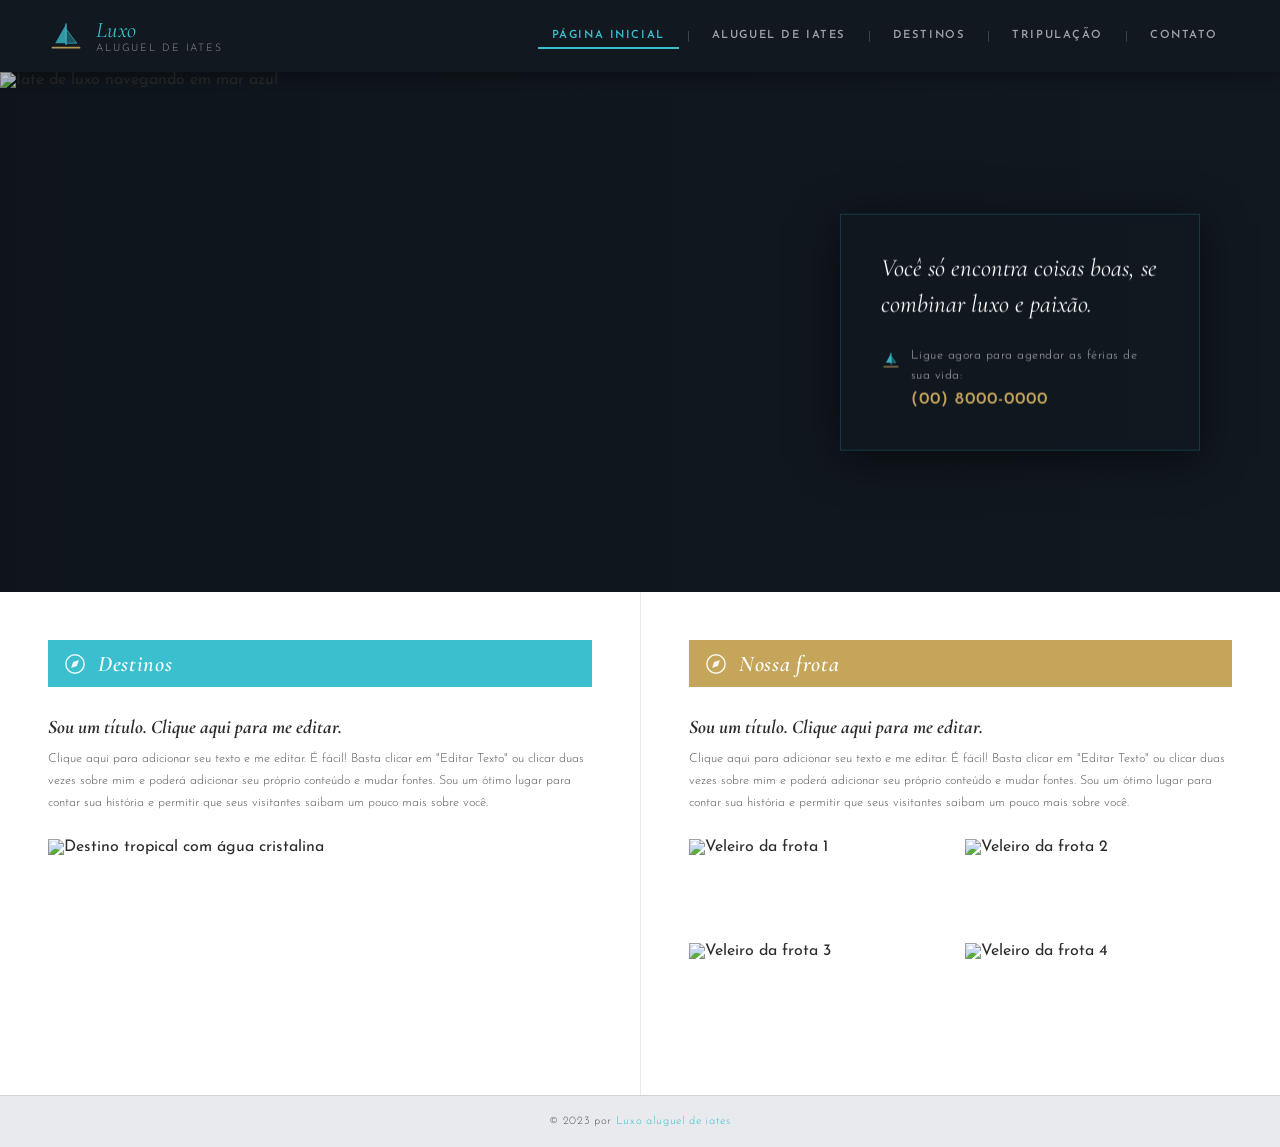
==== atividade/index.html @ ff7057d8 "Update hero image source in index.html" ====
<!DOCTYPE html>
<html lang="pt-BR">
<head>
  <meta charset="UTF-8" />
  <meta name="viewport" content="width=device-width, initial-scale=1.0"/>
  <title>Luxo — Aluguel de Iates</title>
  <link href="https://fonts.googleapis.com/css2?family=Cormorant+Garamond:ital,wght@0,400;0,600;1,400;1,600&family=Josefin+Sans:wght@300;400;600&display=swap" rel="stylesheet"/>
  <link rel="stylesheet" href="style.css" />
</head>
<body>

  <!-- HEADER -->
  <header>
    <a href="#" class="logo">
      <!-- Sailboat SVG icon -->
      <svg class="logo-icon" viewBox="0 0 40 40" fill="none" xmlns="http://www.w3.org/2000/svg">
        <path d="M20 6 L20 30" stroke="#3bbfcf" stroke-width="1.5"/>
        <path d="M20 7 L8 28 L20 28 Z" fill="#3bbfcf" opacity="0.85"/>
        <path d="M20 12 L32 28 L20 28 Z" fill="rgba(59,191,207,0.4)" stroke="#3bbfcf" stroke-width="0.8"/>
        <line x1="5" y1="33" x2="35" y2="33" stroke="#c4a55a" stroke-width="2" stroke-linecap="round"/>
      </svg>
      <div class="logo-text">
        <span class="logo-name">Luxo</span>
        <span class="logo-sub">Aluguel de Iates</span>
      </div>
    </a>

    <nav>
      <a href="#" class="active">Página Inicial</a>
      <span class="sep">|</span>
      <a href="#">Aluguel de Iates</a>
      <span class="sep">|</span>
      <a href="#">Destinos</a>
      <span class="sep">|</span>
      <a href="#">Tripulação</a>
      <span class="sep">|</span>
      <a href="#">Contato</a>
    </nav>
  </header>

  <!-- HERO -->
  <section class="hero">
    <img
      class="hero-img"
      src="/imagens/barco1.png"
      alt="Iate de luxo navegando em mar azul"
    />
    <div class="hero-overlay"></div>

    <div class="hero-card">
      <blockquote>
        Você só encontra coisas boas, se combinar luxo e paixão.
      </blockquote>
      <div class="hero-cta">
        <svg width="20" height="20" viewBox="0 0 40 40" fill="none">
          <path d="M20 4 L20 28" stroke="#3bbfcf" stroke-width="1.5"/>
          <path d="M20 5 L10 24 L20 24 Z" fill="#3bbfcf" opacity="0.9"/>
          <path d="M20 10 L30 24 L20 24 Z" fill="rgba(59,191,207,0.4)" stroke="#3bbfcf" stroke-width="0.8"/>
          <line x1="6" y1="32" x2="34" y2="32" stroke="#c4a55a" stroke-width="2" stroke-linecap="round"/>
        </svg>
        <p>
          Ligue agora para agendar as férias de sua vida:
          <strong>(00) 8000-0000</strong>
        </p>
      </div>
    </div>
  </section>

  <!-- CONTENT GRID -->
  <div class="content-grid">

    <!-- Destinos -->
    <div class="section-col">
      <div class="section-header cyan">
        <!-- Compass icon -->
        <svg width="22" height="22" viewBox="0 0 24 24" fill="none" stroke="white" stroke-width="1.6" stroke-linecap="round">
          <circle cx="12" cy="12" r="10"/>
          <polygon points="16.24 7.76 14.12 14.12 7.76 16.24 9.88 9.88 16.24 7.76" fill="white" stroke="none"/>
        </svg>
        <h2>Destinos</h2>
      </div>

      <h3>Sou um título. Clique aqui para me editar.</h3>
      <p>
        Clique aqui para adicionar seu texto e me editar. É fácil! Basta clicar em "Editar Texto"
        ou clicar duas vezes sobre mim e poderá adicionar seu próprio conteúdo e mudar fontes.
        Sou um ótimo lugar para contar sua história e permitir que seus visitantes saibam
        um pouco mais sobre você.
      </p>

      <img
        class="img-single"
        src="https://images.unsplash.com/photo-1548574505-5e239809ee19?w=800&q=80"
        alt="Destino tropical com água cristalina"
      />
    </div>

    <!-- Nossa frota -->
    <div class="section-col">
      <div class="section-header gold">
        <svg width="22" height="22" viewBox="0 0 24 24" fill="none" stroke="white" stroke-width="1.6" stroke-linecap="round">
          <circle cx="12" cy="12" r="10"/>
          <polygon points="16.24 7.76 14.12 14.12 7.76 16.24 9.88 9.88 16.24 7.76" fill="white" stroke="none"/>
        </svg>
        <h2>Nossa frota</h2>
      </div>

      <h3>Sou um título. Clique aqui para me editar.</h3>
      <p>
        Clique aqui para adicionar seu texto e me editar. É fácil! Basta clicar em "Editar Texto"
        ou clicar duas vezes sobre mim e poderá adicionar seu próprio conteúdo e mudar fontes.
        Sou um ótimo lugar para contar sua história e permitir que seus visitantes saibam
        um pouco mais sobre você.
      </p>

      <div class="img-grid">
        <img class="img-grid-item" src="https://images.unsplash.com/photo-1506905925346-21bda4d32df4?w=400&q=80" alt="Veleiro da frota 1"/>
        <img class="img-grid-item" src="https://images.unsplash.com/photo-1532712938310-34cb3982ef74?w=400&q=80" alt="Veleiro da frota 2"/>
        <img class="img-grid-item" src="https://images.unsplash.com/photo-1559825481-12a05cc00344?w=400&q=80" alt="Veleiro da frota 3"/>
        <img class="img-grid-item" src="https://images.unsplash.com/photo-1540946485063-a40da27545f8?w=400&q=80" alt="Veleiro da frota 4"/>
      </div>
    </div>

  </div>

  <!-- FOOTER -->
  <footer>
    <p>© 2023 por <a href="#">Luxo aluguel de iates</a></p>
  </footer>

</body>
</html>
---- atividade/style.css ----
*, *::before, *::after { box-sizing: border-box; margin: 0; padding: 0; }

:root {
  --navy:   #111820;
  --cyan:   #3bbfcf;
  --gold:   #c4a55a;
  --light:  #f4f6f8;
  --text:   #2c2c2c;
  --muted:  #555;
  --white:  #ffffff;
  --transition: 0.28s ease;
}

html { scroll-behavior: smooth; }

body {
  font-family: 'Josefin Sans', sans-serif;
  color: var(--text);
  background: var(--light);
}

/* ── HEADER ── */
header {
  background: var(--navy);
  display: flex;
  align-items: center;
  justify-content: space-between;
  padding: 0 48px;
  height: 72px;
  position: sticky;
  top: 0;
  z-index: 100;
  box-shadow: 0 2px 16px rgba(0,0,0,0.4);
}

.logo {
  display: flex;
  align-items: center;
  gap: 12px;
  text-decoration: none;
}

.logo-icon {
  width: 36px;
  height: 36px;
  opacity: 0.9;
}

.logo-text {
  display: flex;
  flex-direction: column;
  line-height: 1.1;
}

.logo-name {
  font-family: 'Cormorant Garamond', serif;
  font-style: italic;
  font-size: 1.4rem;
  color: var(--cyan);
  letter-spacing: 0.02em;
}

.logo-sub {
  font-family: 'Josefin Sans', sans-serif;
  font-size: 0.65rem;
  font-weight: 300;
  letter-spacing: 0.18em;
  text-transform: uppercase;
  color: rgba(255,255,255,0.55);
}

nav { display: flex; align-items: center; gap: 8px; }

nav a {
  color: rgba(255,255,255,0.6);
  text-decoration: none;
  font-size: 0.7rem;
  font-weight: 600;
  letter-spacing: 0.14em;
  text-transform: uppercase;
  padding: 6px 14px;
  border-bottom: 2px solid transparent;
  transition: color var(--transition), border-color var(--transition);
}

nav a:hover,
nav a.active {
  color: var(--cyan);
  border-bottom-color: var(--cyan);
}

nav .sep {
  color: rgba(255,255,255,0.2);
  font-size: 0.7rem;
  user-select: none;
}

/* ── HERO ── */
.hero {
  position: relative;
  height: 520px;
  overflow: hidden;
  background: var(--navy);
}

.hero-img {
  width: 100%;
  height: 100%;
  object-fit: cover;
  object-position: center 30%;
  display: block;
  transition: transform 6s ease;
}

.hero:hover .hero-img { transform: scale(1.04); }

.hero-overlay {
  position: absolute;
  inset: 0;
  background: linear-gradient(
    to right,
    rgba(0,0,0,0.15) 0%,
    rgba(0,0,0,0.08) 40%,
    rgba(17,24,32,0.82) 100%
  );
}

.hero-card {
  position: absolute;
  right: 80px;
  top: 50%;
  transform: translateY(-50%);
  background: rgba(17, 24, 32, 0.88);
  border: 1px solid rgba(59,191,207,0.2);
  backdrop-filter: blur(6px);
  padding: 36px 40px;
  max-width: 360px;
  box-shadow: 0 8px 40px rgba(0,0,0,0.5);
}

.hero-card blockquote {
  font-family: 'Cormorant Garamond', serif;
  font-style: italic;
  font-size: 1.55rem;
  line-height: 1.45;
  color: var(--white);
  margin-bottom: 24px;
}

.hero-cta {
  display: flex;
  align-items: flex-start;
  gap: 10px;
}

.hero-cta svg { flex-shrink: 0; margin-top: 4px; }

.hero-cta p {
  font-size: 0.78rem;
  font-weight: 300;
  letter-spacing: 0.04em;
  color: rgba(255,255,255,0.7);
  line-height: 1.6;
}

.hero-cta strong {
  display: block;
  font-size: 1.05rem;
  font-weight: 600;
  color: var(--gold);
  letter-spacing: 0.06em;
}

/* ── SECTION GRID ── */
.content-grid {
  display: grid;
  grid-template-columns: 1fr 1fr;
  gap: 0;
  background: var(--white);
}

.section-col {
  padding: 48px 48px 56px;
}

.section-col + .section-col {
  border-left: 1px solid #e8eaed;
}

/* section headers */
.section-header {
  display: flex;
  align-items: center;
  gap: 12px;
  padding: 10px 16px;
  margin-bottom: 28px;
}

.section-header.cyan { background: var(--cyan); }
.section-header.gold  { background: var(--gold); }

.section-header svg { flex-shrink: 0; opacity: 0.9; }

.section-header h2 {
  font-family: 'Cormorant Garamond', serif;
  font-style: italic;
  font-size: 1.4rem;
  font-weight: 600;
  color: var(--white);
  letter-spacing: 0.03em;
}

/* card content */
.section-col h3 {
  font-family: 'Cormorant Garamond', serif;
  font-style: italic;
  font-size: 1.2rem;
  color: var(--text);
  margin-bottom: 10px;
  transition: color var(--transition);
  cursor: default;
}

.section-col h3:hover { color: var(--cyan); }

.section-col p {
  font-size: 0.78rem;
  font-weight: 300;
  line-height: 1.75;
  color: var(--muted);
  margin-bottom: 24px;
}

/* images */
.img-single {
  width: 100%;
  height: 200px;
  object-fit: cover;
  display: block;
  transition: transform var(--transition), box-shadow var(--transition);
}

.img-single:hover {
  transform: scale(1.015);
  box-shadow: 0 6px 24px rgba(0,0,0,0.18);
}

.img-grid {
  display: grid;
  grid-template-columns: 1fr 1fr;
  gap: 8px;
}

.img-grid-item {
  width: 100%;
  height: 96px;
  object-fit: cover;
  display: block;
  transition: transform var(--transition), filter var(--transition);
  cursor: pointer;
}

.img-grid-item:hover {
  transform: scale(1.04);
  filter: brightness(1.08);
}

/* ── FOOTER ── */
footer {
  background: #e8eaed;
  border-top: 1px solid #d0d4d8;
  padding: 20px 48px;
  text-align: center;
}

footer p {
  font-size: 0.7rem;
  font-weight: 300;
  letter-spacing: 0.06em;
  color: var(--muted);
}

footer a {
  color: var(--cyan);
  text-decoration: none;
  transition: color var(--transition);
}

footer a:hover { color: var(--gold); }

/* ── RESPONSIVE ── */
@media (max-width: 820px) {
  header { padding: 0 20px; height: 60px; }
  nav a { font-size: 0.6rem; padding: 4px 8px; }
  .hero { height: 420px; }
  .hero-card { right: 20px; left: 20px; max-width: none; padding: 24px; }
  .content-grid { grid-template-columns: 1fr; }
  .section-col + .section-col { border-left: none; border-top: 1px solid #e8eaed; }
  .section-col { padding: 36px 24px; }
}
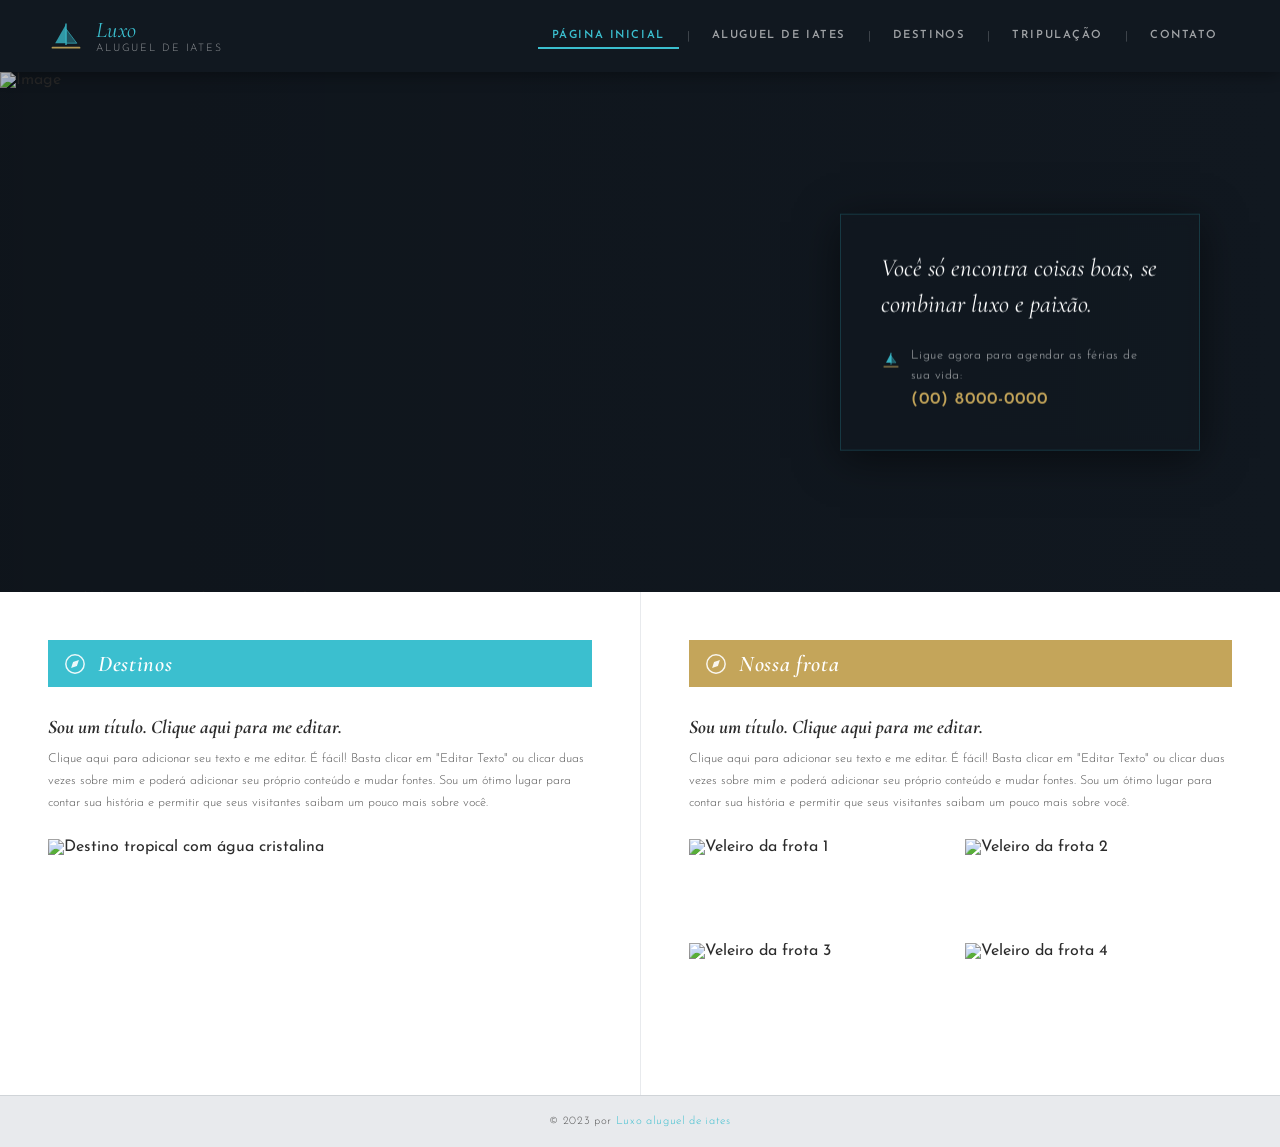
==== commit 9760fd5c: "Change hero image source in index.html Updated the hero image source to a new URL." ====
--- a/atividade/index.html
+++ b/atividade/index.html
@@ -42,7 +42,7 @@
   <section class="hero">
     <img
       class="hero-img"
-      src="/imagens/barco1.png"
+      src="<img width="980"height="495" alt="Image" src="https://github.com/user-attachments/assets/21231f22-5d83-4e7c-963a-61352dd39307" />"
       alt="Iate de luxo navegando em mar azul"
     />
     <div class="hero-overlay"></div>
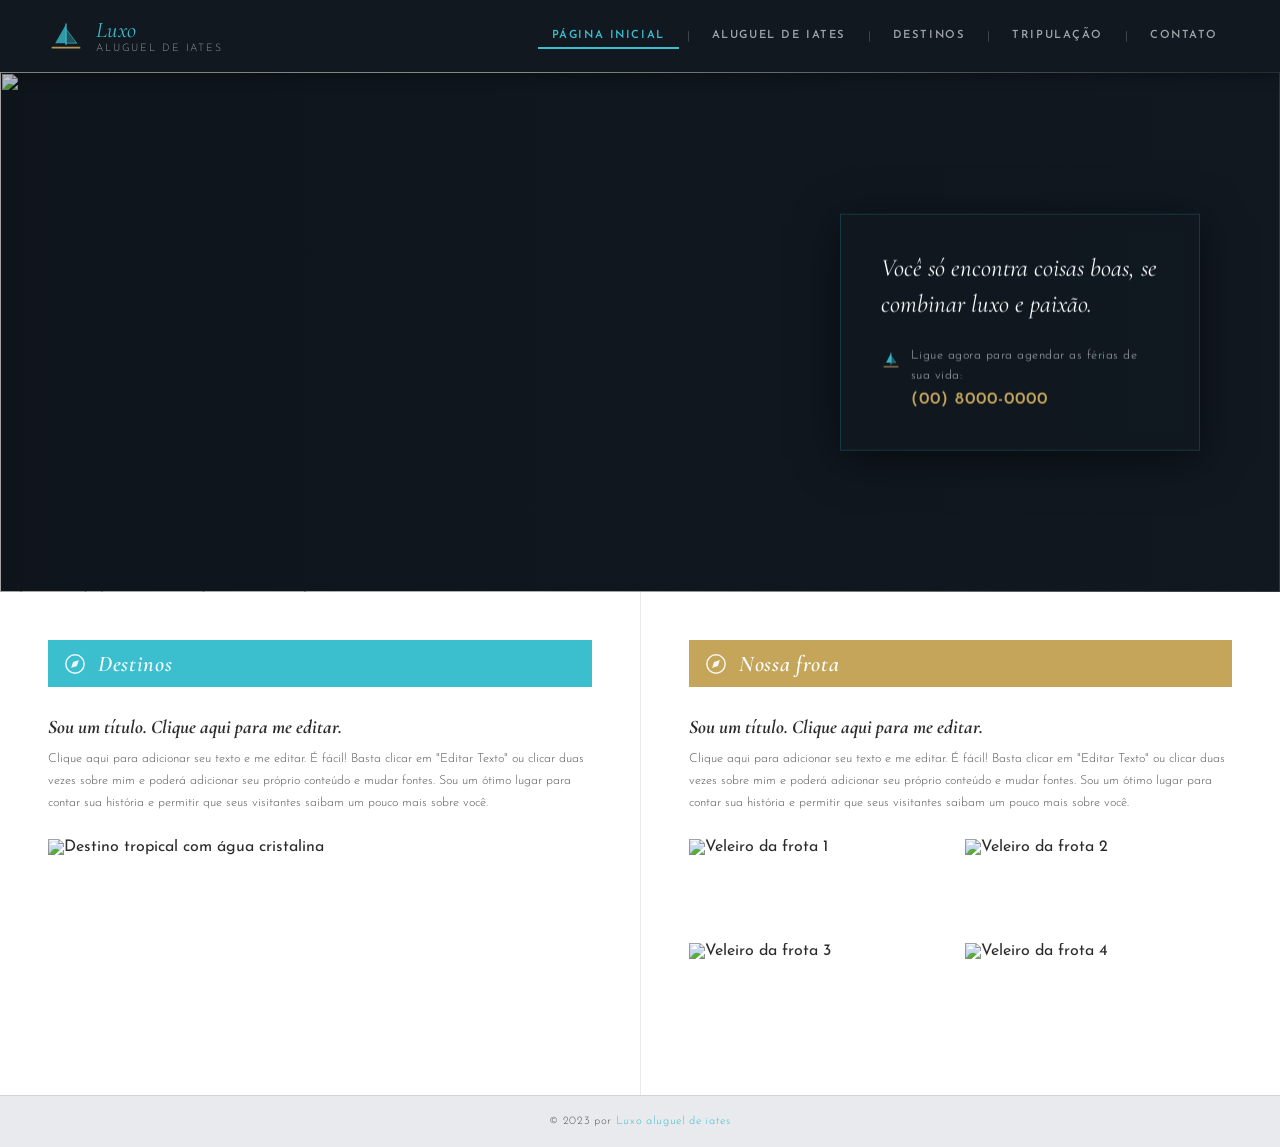
==== commit eefba9aa: "Update index.html" ====
--- a/atividade/index.html
+++ b/atividade/index.html
@@ -42,7 +42,7 @@
   <section class="hero">
     <img
       class="hero-img"
-      src="<img width="980"height="495" alt="Image" src="https://github.com/user-attachments/assets/21231f22-5d83-4e7c-963a-61352dd39307" />"
+      src="<img width="980"barconossafrota1.jpg" />"
       alt="Iate de luxo navegando em mar azul"
     />
     <div class="hero-overlay"></div>
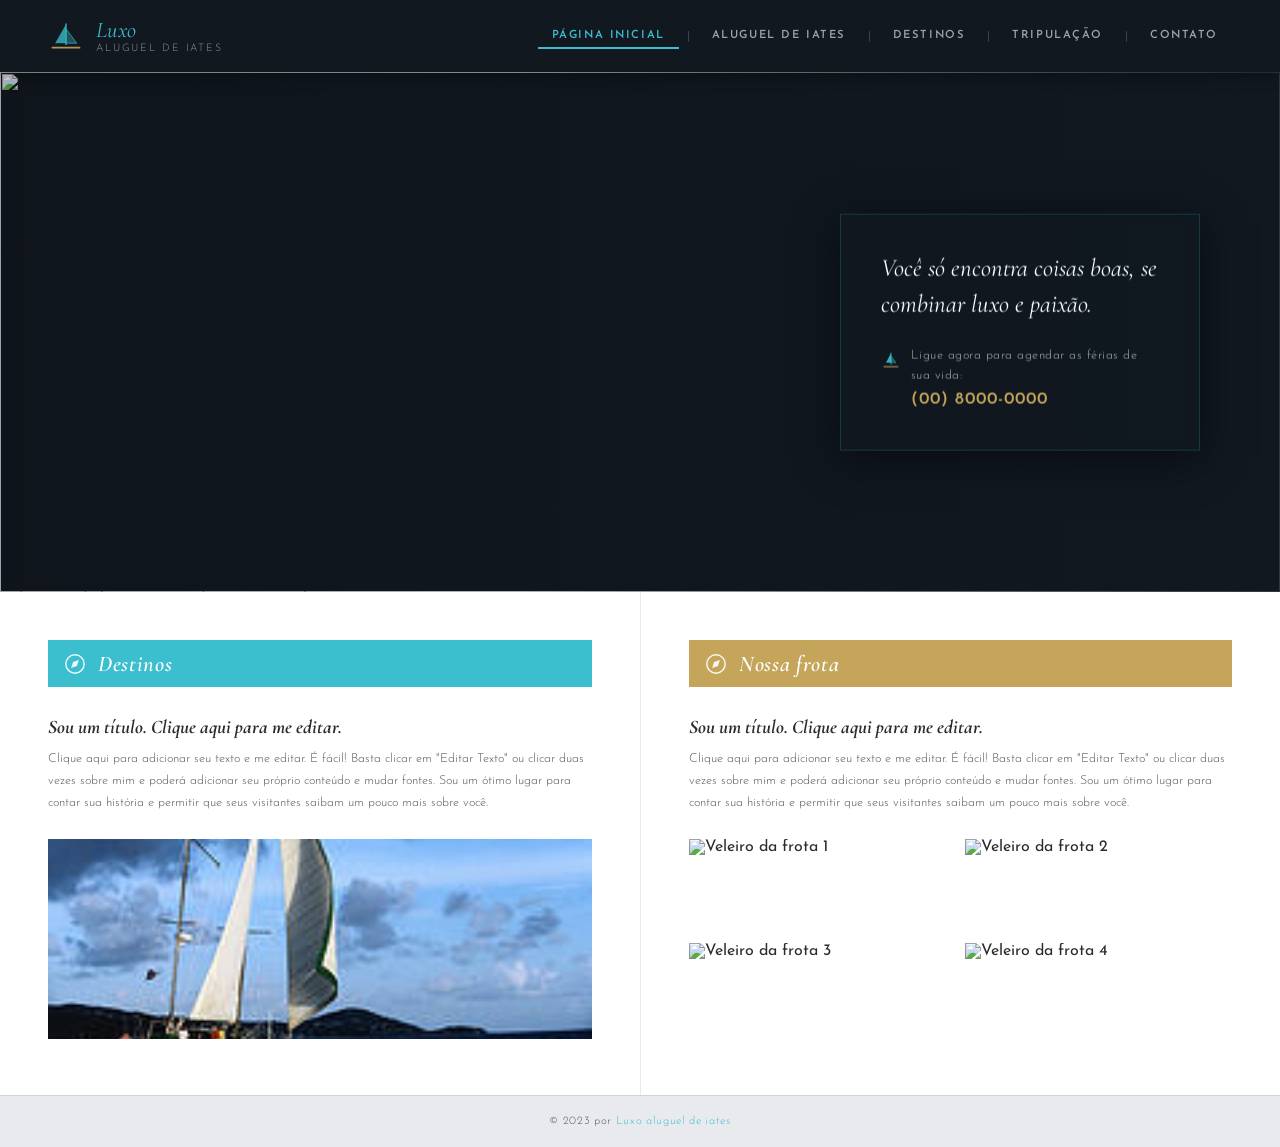
==== commit 7678d56f: "Update image source in index.html" ====
--- a/atividade/index.html
+++ b/atividade/index.html
@@ -90,7 +90,7 @@
 
       <img
         class="img-single"
-        src="https://images.unsplash.com/photo-1548574505-5e239809ee19?w=800&q=80"
+        src="barconossafrota1.jpg"
         alt="Destino tropical com água cristalina"
       />
     </div>
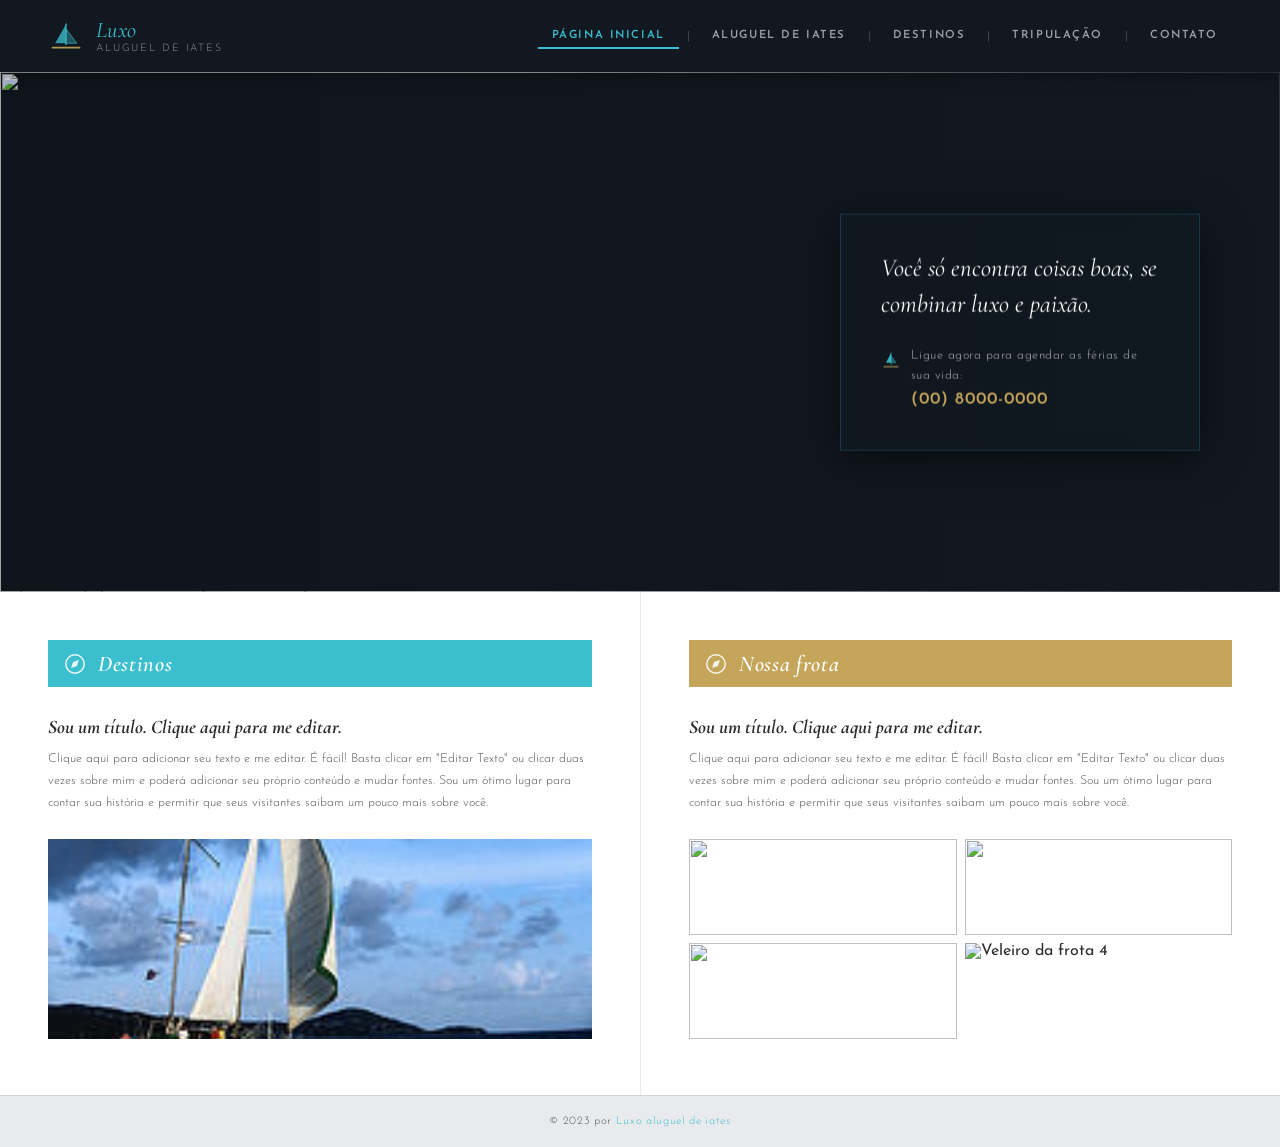
==== commit 8cb78456: "Replace image sources with local files" ====
--- a/atividade/index.html
+++ b/atividade/index.html
@@ -114,9 +114,9 @@
       </p>
 
       <div class="img-grid">
-        <img class="img-grid-item" src="https://images.unsplash.com/photo-1506905925346-21bda4d32df4?w=400&q=80" alt="Veleiro da frota 1"/>
-        <img class="img-grid-item" src="https://images.unsplash.com/photo-1532712938310-34cb3982ef74?w=400&q=80" alt="Veleiro da frota 2"/>
-        <img class="img-grid-item" src="https://images.unsplash.com/photo-1559825481-12a05cc00344?w=400&q=80" alt="Veleiro da frota 3"/>
+        <img class="img-grid-item" src="barcoprincipal.jpg 1"/>
+        <img class="img-grid-item" src="barconossafrota1.jpg 2"/>
+        <img class="img-grid-item" src="barconossafrota2.jpg 3"/>
         <img class="img-grid-item" src="https://images.unsplash.com/photo-1540946485063-a40da27545f8?w=400&q=80" alt="Veleiro da frota 4"/>
       </div>
     </div>
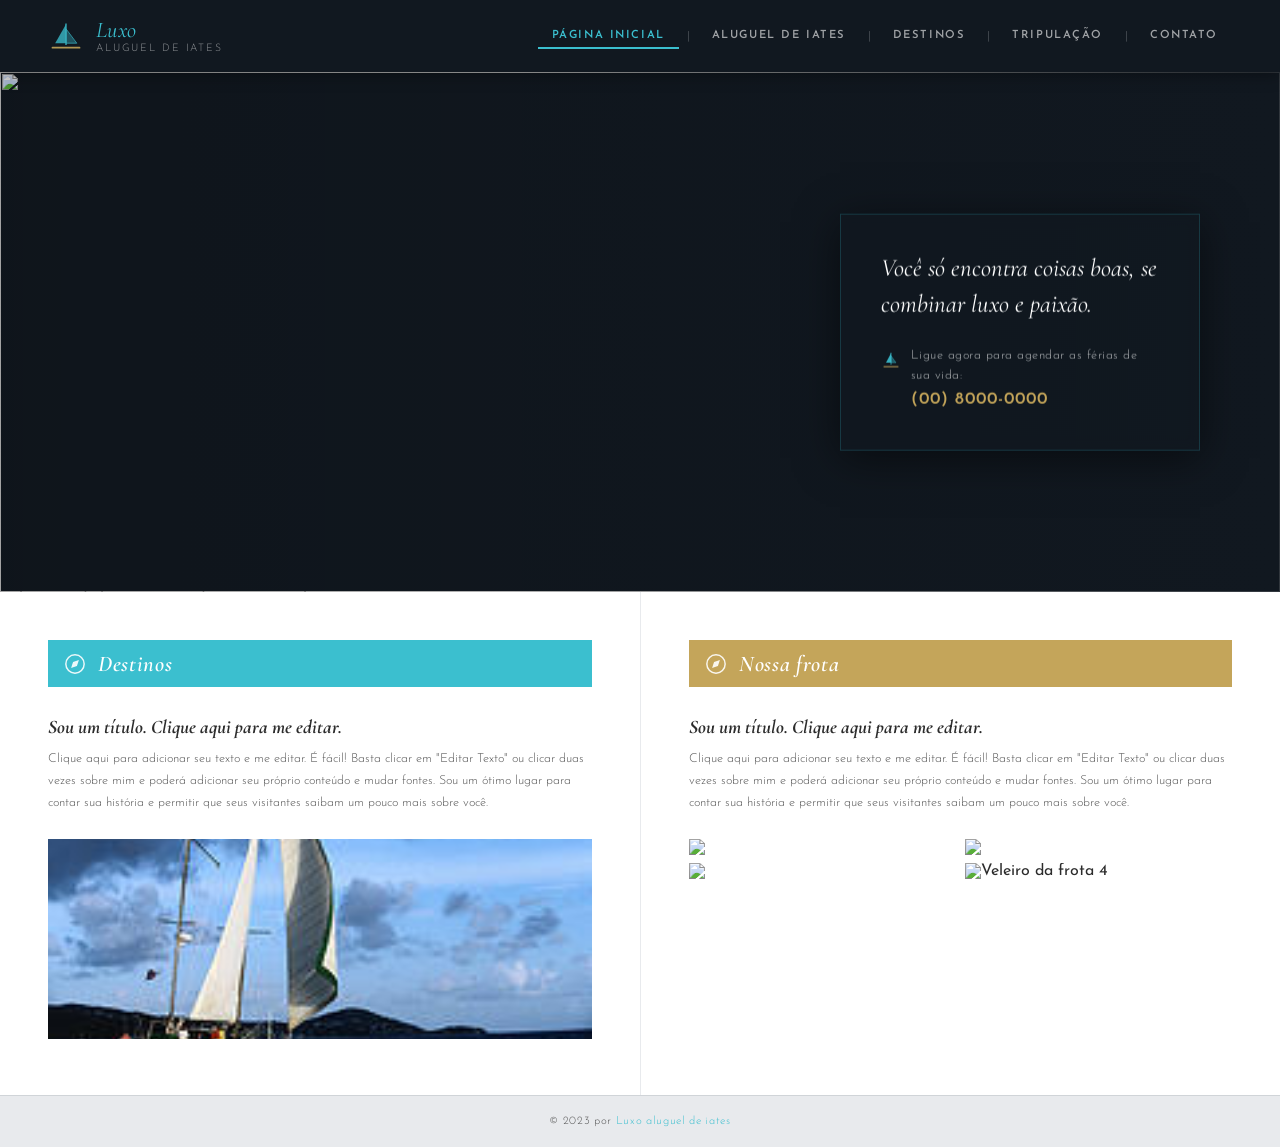
==== commit 99b0ed1e: "organizando as imagens" ====
--- a/atividade/index.html
+++ b/atividade/index.html
@@ -114,10 +114,10 @@
       </p>
 
       <div class="img-grid">
-        <img class="img-grid-item" src="barcoprincipal.jpg 1"/>
-        <img class="img-grid-item" src="barconossafrota1.jpg 2"/>
-        <img class="img-grid-item" src="barconossafrota2.jpg 3"/>
-        <img class="img-grid-item" src="https://images.unsplash.com/photo-1540946485063-a40da27545f8?w=400&q=80" alt="Veleiro da frota 4"/>
+        <img class="./img-grid-item" src="barcoprincipal.jpg 1"/>
+        <img class="./img-grid-item" src="barconossafrota1.jpg 2"/>
+        <img class="./img-grid-item" src="barconossafrota2.jpg 3"/>
+        <img class="./img-grid-item" src="https://images.unsplash.com/photo-1540946485063-a40da27545f8?w=400&q=80" alt="Veleiro da frota 4"/>
       </div>
     </div>
 
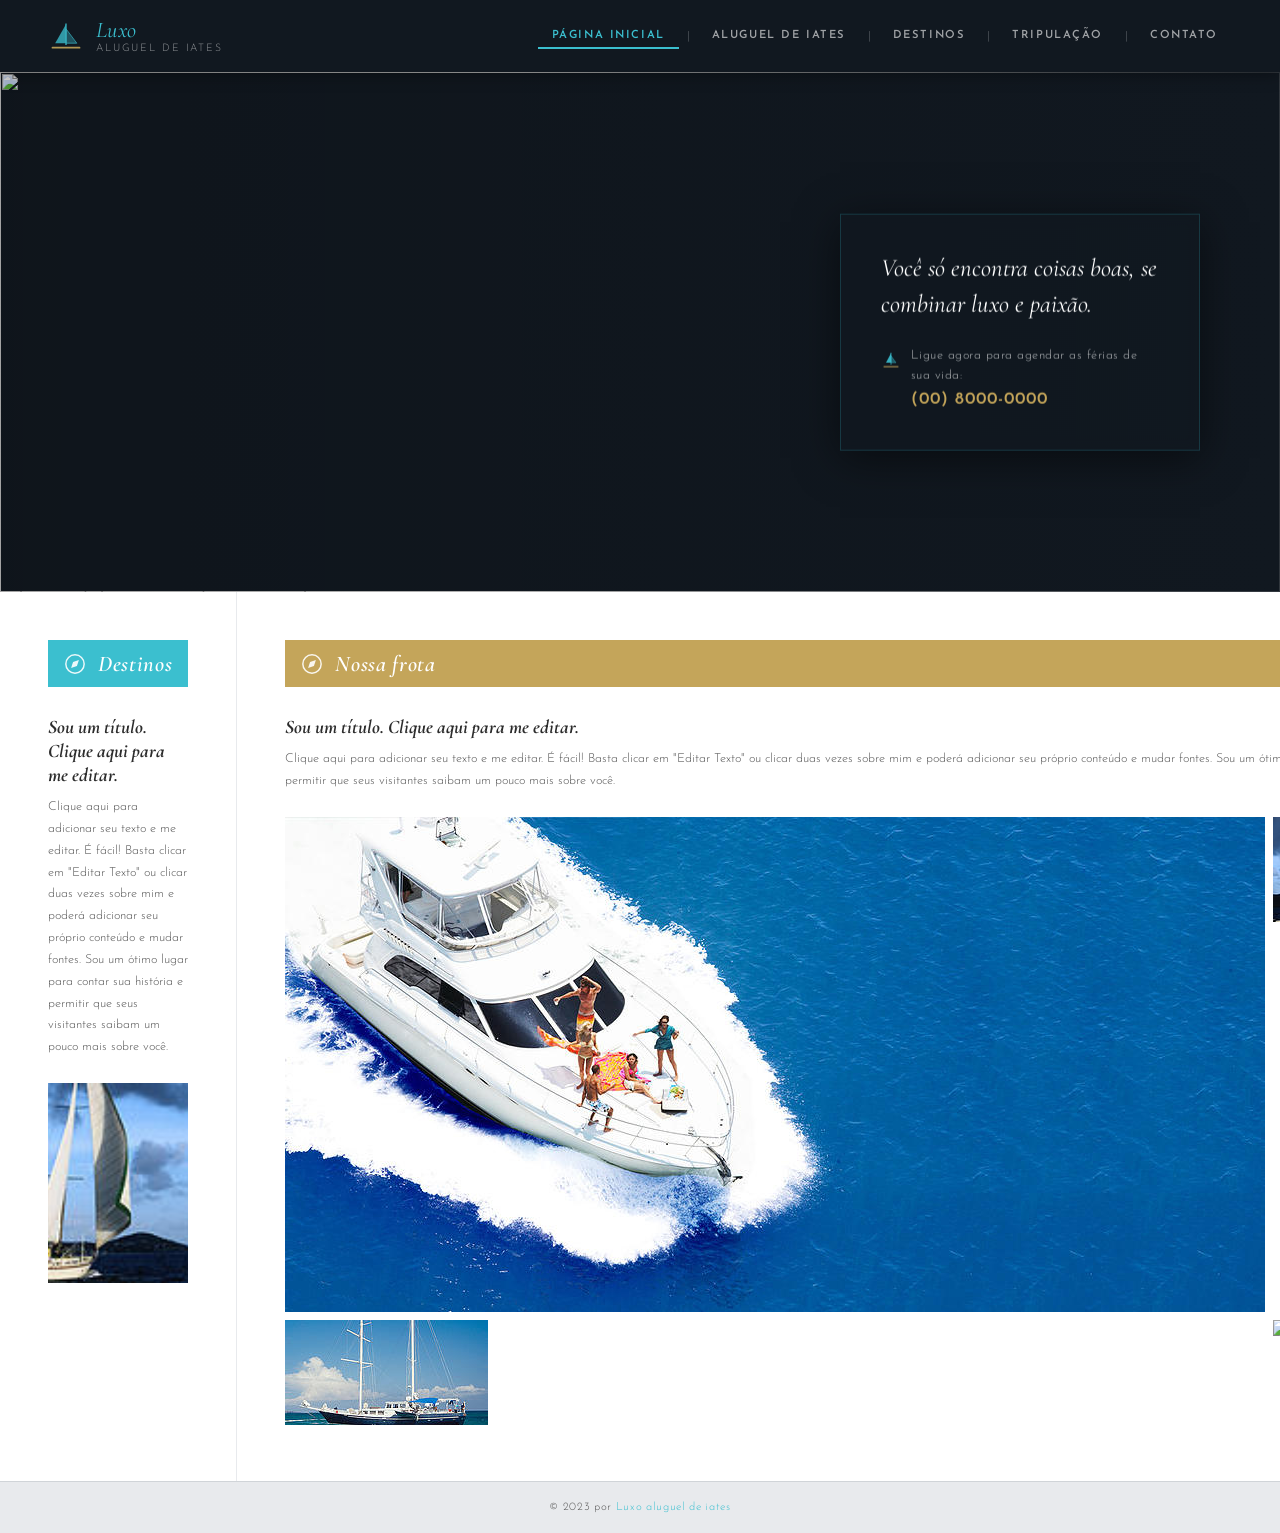
==== commit 062890c3: "Update index.html" ====
--- a/atividade/index.html
+++ b/atividade/index.html
@@ -114,9 +114,9 @@
       </p>
 
       <div class="img-grid">
-        <img class="./img-grid-item" src="barcoprincipal.jpg 1"/>
-        <img class="./img-grid-item" src="barconossafrota1.jpg 2"/>
-        <img class="./img-grid-item" src="barconossafrota2.jpg 3"/>
+        <img class="./img-grid-item" src="barcoprincipal.jpg"/>
+        <img class="./img-grid-item" src="barconossafrota1.jpg"/>
+        <img class="./img-grid-item" src="barconossafrota2.jpg"/>
         <img class="./img-grid-item" src="https://images.unsplash.com/photo-1540946485063-a40da27545f8?w=400&q=80" alt="Veleiro da frota 4"/>
       </div>
     </div>
